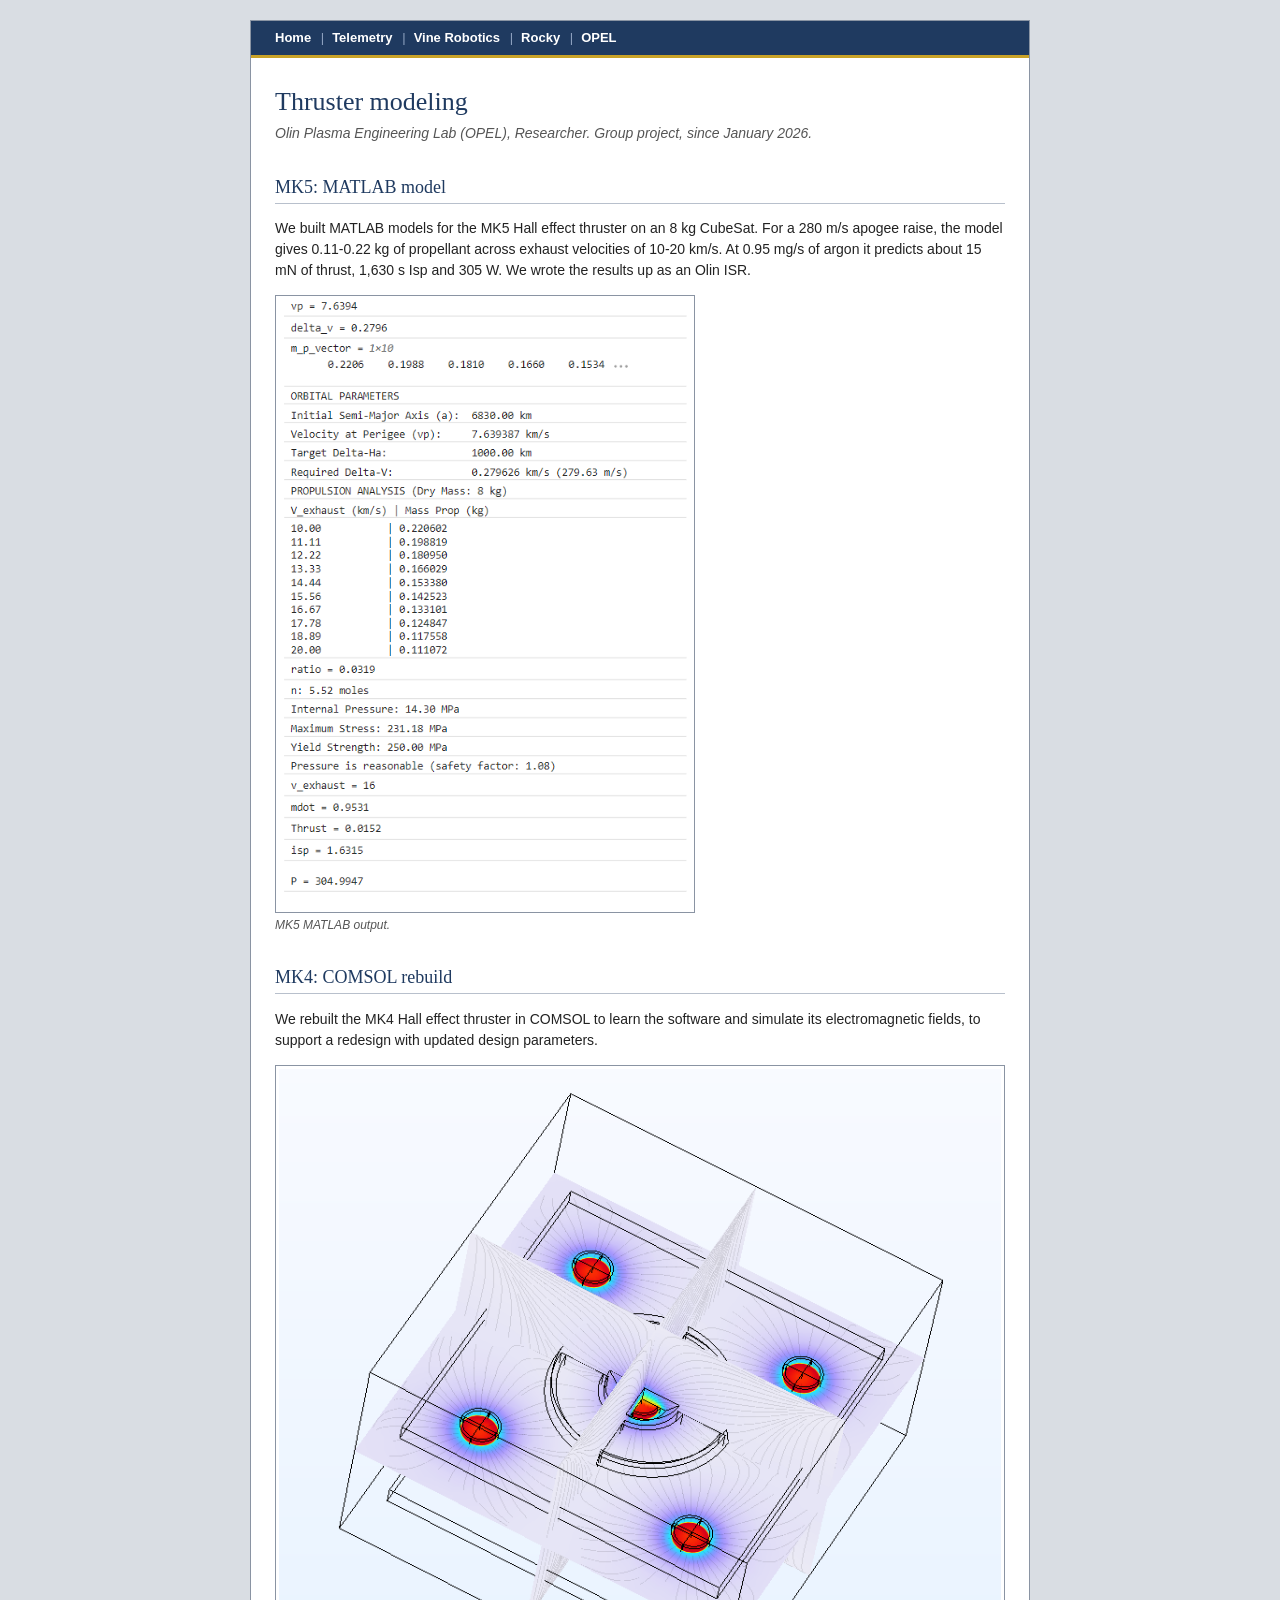
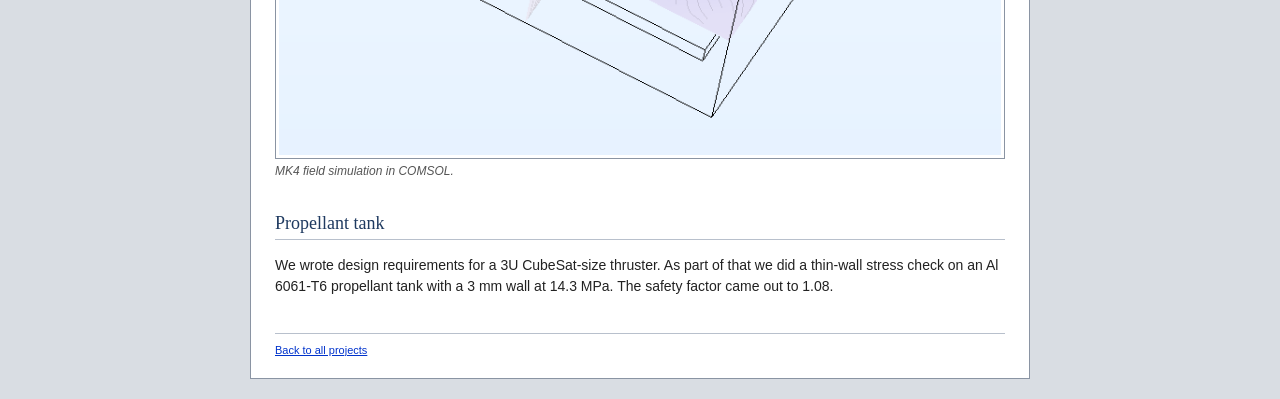
==== opel.html @ c577baa6 "first version of portfolio" ====
<!DOCTYPE html>
<html lang="en">
<head>
  <meta charset="utf-8">
  <meta name="viewport" content="width=device-width, initial-scale=1">
  <meta name="robots" content="noindex, nofollow">
  <title>Thruster modeling - Havalyn Hale</title>
  <link rel="stylesheet" href="style.css">
</head>
<body>
  <nav>
    <a href="index.html">Home</a>
    <a href="telemetry.html">Telemetry</a>
    <a href="vine-robotics.html">Vine Robotics</a>
    <a href="rocky.html">Rocky</a>
    <a href="opel.html">OPEL</a>
  </nav>

  <h1>Thruster modeling</h1>
  <p class="meta">Olin Plasma Engineering Lab (OPEL), Researcher. Group project, since January 2026.</p>

  <h2>MK5: MATLAB model</h2>
  <p>
    We built MATLAB models for the MK5 Hall effect thruster on an 8 kg CubeSat. For a 280 m/s
    apogee raise, the model gives 0.11-0.22 kg of propellant across exhaust velocities of
    10-20 km/s. At 0.95 mg/s of argon it predicts about 15 mN of thrust, 1,630 s Isp and
    305 W. We wrote the results up as an Olin ISR.
  </p>
  <img class="small" src="images/opel-matlab.png" alt="MATLAB output for the MK5 thruster model">
  <p class="caption">MK5 MATLAB output.</p>

  <h2>MK4: COMSOL rebuild</h2>
  <p>
    We rebuilt the MK4 Hall effect thruster in COMSOL to learn the software and simulate its
    electromagnetic fields, to support a redesign with updated design parameters.
  </p>
  <img src="images/opel-mk4-comsol.png" alt="COMSOL field simulation of the MK4 thruster">
  <p class="caption">MK4 field simulation in COMSOL.</p>

  <h2>Propellant tank</h2>
  <p>
    We wrote design requirements for a 3U CubeSat-size thruster. As part of that we did a
    thin-wall stress check on an Al 6061-T6 propellant tank with a 3 mm wall at 14.3 MPa.
    The safety factor came out to 1.08.
  </p>

  <footer><a href="index.html">Back to all projects</a></footer>
</body>
</html>
---- style.css ----
/* Early-2000s personal homepage style */

html {
  background: #d9dde3;
}

body {
  max-width: 780px;
  margin: 20px auto;
  padding: 0 24px 20px;
  box-sizing: border-box;
  background: #ffffff;
  border: 1px solid #8a94a3;
  font-family: Verdana, Tahoma, Arial, sans-serif;
  font-size: 14px;
  line-height: 1.5;
  color: #222222;
}

a { color: #0033cc; }
a:visited { color: #663399; }
a:hover { color: #cc3300; }

nav {
  background: #1f3a60;
  border-bottom: 3px solid #c9a227;
  padding: 7px 24px;
  margin: 0 -24px 24px; /* stretch the bar across the body's side padding */
  font-size: 13px;
  font-weight: bold;
}
nav a,
nav a:visited {
  color: #ffffff;
  text-decoration: none;
  margin-right: 6px;
}
nav a:hover { text-decoration: underline; color: #ffe08a; }
nav a + a::before {
  content: "|";
  color: #8fa3c0;
  margin-right: 8px;
  font-weight: normal;
}

h1 {
  font-family: Georgia, "Times New Roman", serif;
  font-size: 26px;
  font-weight: normal;
  color: #1f3a60;
  margin: 0 0 2px;
}

h2 {
  font-family: Georgia, "Times New Roman", serif;
  font-size: 18px;
  font-weight: normal;
  color: #1f3a60;
  border-bottom: 1px solid #b8c0cc;
  padding-bottom: 2px;
  margin-top: 30px;
}

.meta {
  margin-top: 0;
  color: #555555;
  font-style: italic;
}

ul { padding-left: 22px; }
li { margin-bottom: 3px; }

/* photos with a simple frame */
img, video {
  display: block;
  max-width: 100%;
  height: auto;
  margin-top: 14px;
  border: 1px solid #8a94a3;
  padding: 3px;
  background: #ffffff;
  box-sizing: border-box;
}
img.small, video.small { max-width: 420px; }
img.medium { max-width: 560px; }

.caption {
  font-size: 12px;
  color: #555555;
  font-style: italic;
  margin-top: 3px;
}

/* home page project grid */
.grid {
  display: grid;
  grid-template-columns: 1fr 1fr;
  gap: 24px;
  margin-top: 24px;
}
.grid h2 {
  font-size: 16px;
  margin: 8px 0 3px;
  border-bottom: none;
  padding-bottom: 0;
}
.grid p { margin: 0; font-size: 13px; }
.grid img {
  width: 100%;
  aspect-ratio: 1 / 1;
  object-fit: cover;
  margin-top: 0;
}

footer {
  margin-top: 36px;
  padding-top: 8px;
  border-top: 1px solid #b8c0cc;
  font-size: 11px;
  color: #666666;
}

@media (max-width: 600px) {
  body { margin: 0; border: none; padding: 0 14px 20px; }
  nav { padding: 7px 14px; margin: 0 -14px 20px; }
  .grid { grid-template-columns: 1fr; }
  img.small, video.small, img.medium { max-width: 100%; }
}
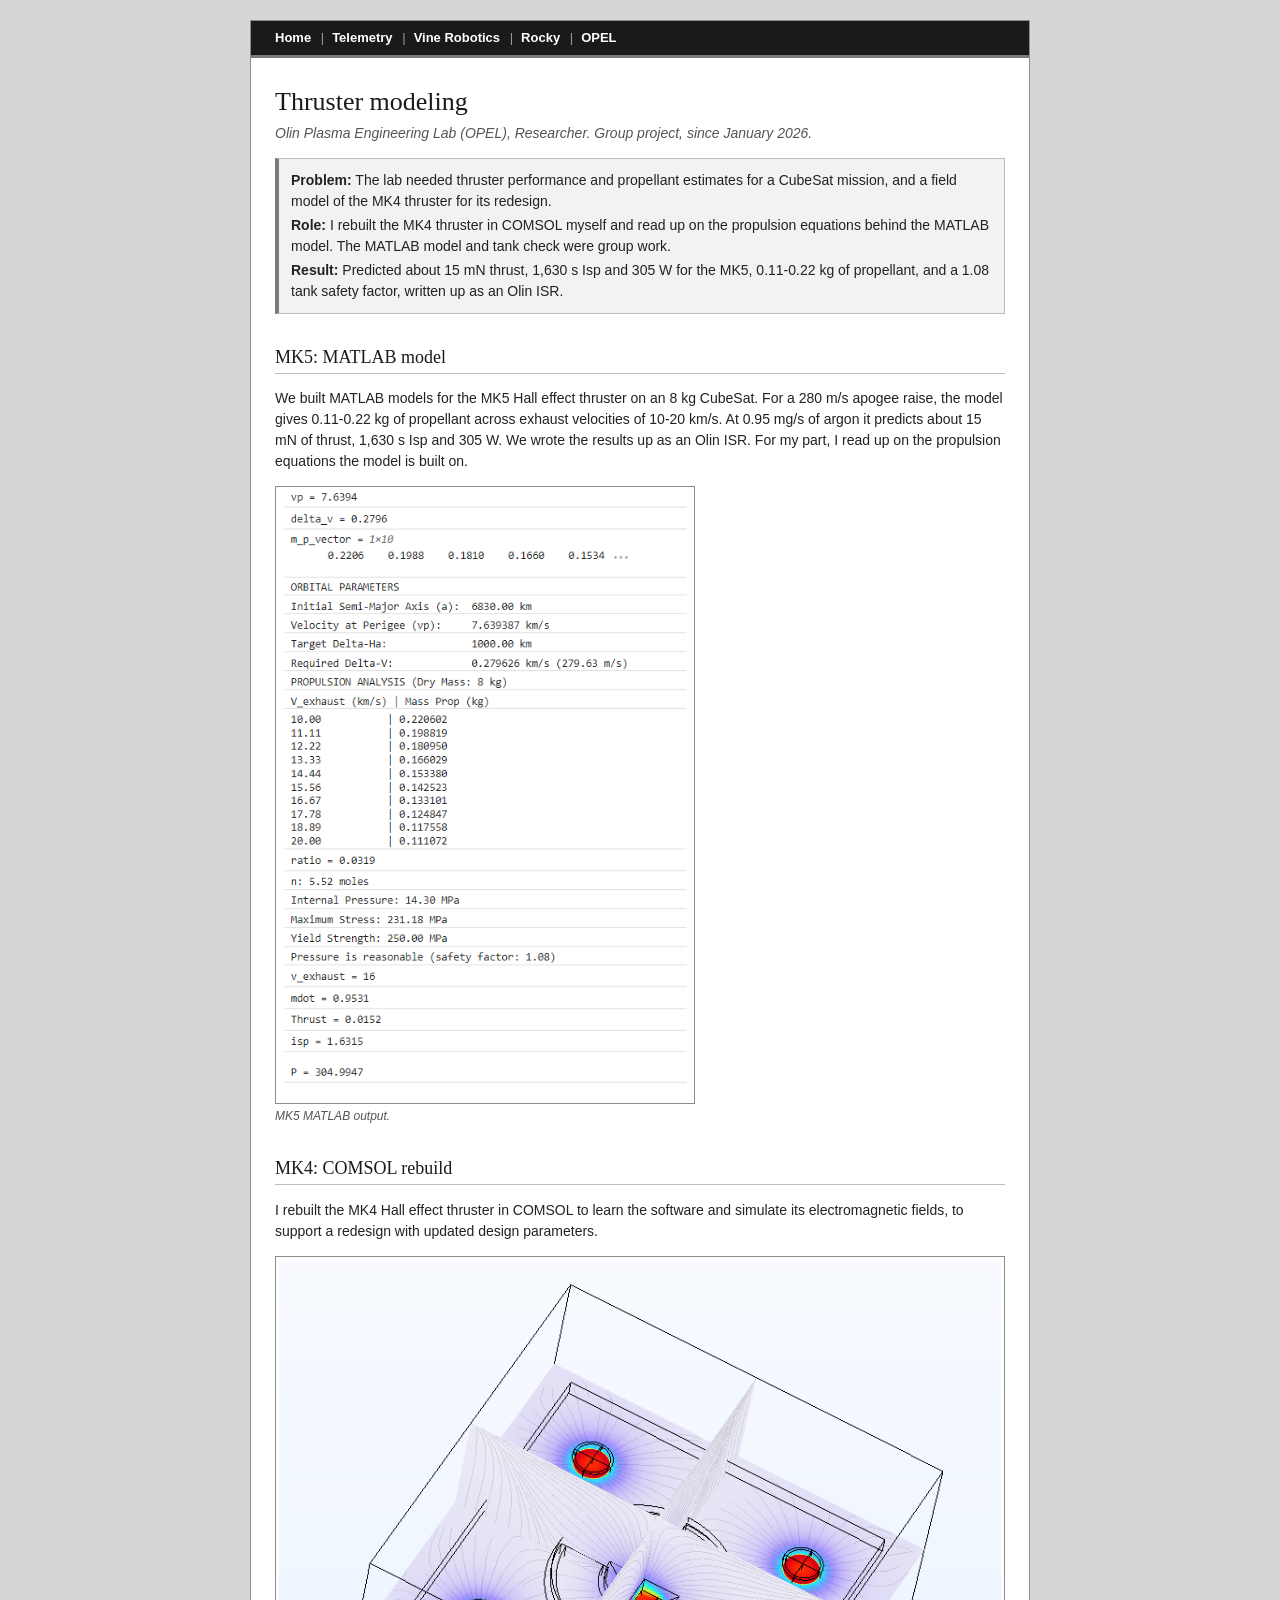
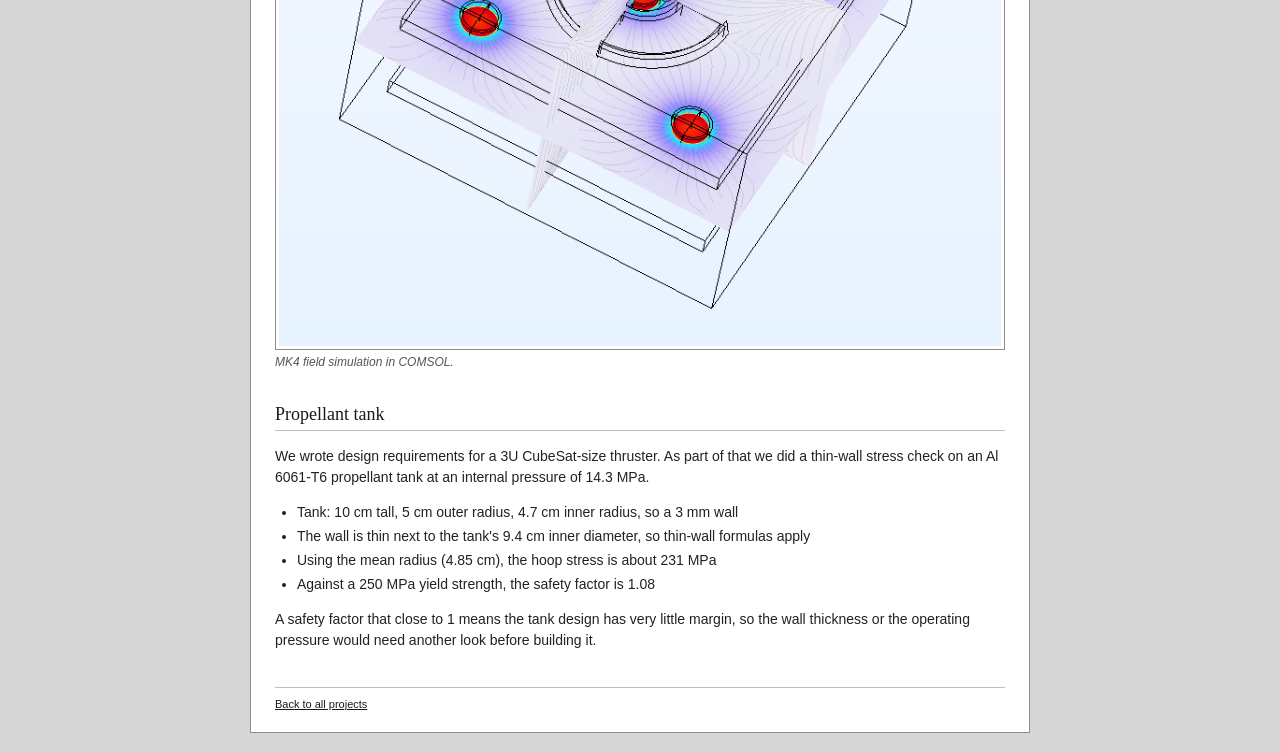
==== commit eaa4fa14: "updated visuals + descriptions" ====
--- a/opel.html
+++ b/opel.html
@@ -19,19 +19,26 @@
   <h1>Thruster modeling</h1>
   <p class="meta">Olin Plasma Engineering Lab (OPEL), Researcher. Group project, since January 2026.</p>
 
+  <div class="summary">
+    <p><b>Problem:</b> The lab needed thruster performance and propellant estimates for a CubeSat mission, and a field model of the MK4 thruster for its redesign.</p>
+    <p><b>Role:</b> I rebuilt the MK4 thruster in COMSOL myself and read up on the propulsion equations behind the MATLAB model. The MATLAB model and tank check were group work.</p>
+    <p><b>Result:</b> Predicted about 15 mN thrust, 1,630 s Isp and 305 W for the MK5, 0.11-0.22 kg of propellant, and a 1.08 tank safety factor, written up as an Olin ISR.</p>
+  </div>
+
   <h2>MK5: MATLAB model</h2>
   <p>
     We built MATLAB models for the MK5 Hall effect thruster on an 8 kg CubeSat. For a 280 m/s
     apogee raise, the model gives 0.11-0.22 kg of propellant across exhaust velocities of
     10-20 km/s. At 0.95 mg/s of argon it predicts about 15 mN of thrust, 1,630 s Isp and
-    305 W. We wrote the results up as an Olin ISR.
+    305 W. We wrote the results up as an Olin ISR. For my part, I read up on the propulsion
+    equations the model is built on.
   </p>
   <img class="small" src="images/opel-matlab.png" alt="MATLAB output for the MK5 thruster model">
   <p class="caption">MK5 MATLAB output.</p>
 
   <h2>MK4: COMSOL rebuild</h2>
   <p>
-    We rebuilt the MK4 Hall effect thruster in COMSOL to learn the software and simulate its
+    I rebuilt the MK4 Hall effect thruster in COMSOL to learn the software and simulate its
     electromagnetic fields, to support a redesign with updated design parameters.
   </p>
   <img src="images/opel-mk4-comsol.png" alt="COMSOL field simulation of the MK4 thruster">
@@ -40,8 +47,17 @@
   <h2>Propellant tank</h2>
   <p>
     We wrote design requirements for a 3U CubeSat-size thruster. As part of that we did a
-    thin-wall stress check on an Al 6061-T6 propellant tank with a 3 mm wall at 14.3 MPa.
-    The safety factor came out to 1.08.
+    thin-wall stress check on an Al 6061-T6 propellant tank at an internal pressure of 14.3 MPa.
+  </p>
+  <ul>
+    <li>Tank: 10 cm tall, 5 cm outer radius, 4.7 cm inner radius, so a 3 mm wall</li>
+    <li>The wall is thin next to the tank's 9.4 cm inner diameter, so thin-wall formulas apply</li>
+    <li>Using the mean radius (4.85 cm), the hoop stress is about 231 MPa</li>
+    <li>Against a 250 MPa yield strength, the safety factor is 1.08</li>
+  </ul>
+  <p>
+    A safety factor that close to 1 means the tank design has very little margin, so the wall
+    thickness or the operating pressure would need another look before building it.
   </p>
 
   <footer><a href="index.html">Back to all projects</a></footer>
--- a/style.css
+++ b/style.css
@@ -1,7 +1,7 @@
 /* Early-2000s personal homepage style */
 
 html {
-  background: #d9dde3;
+  background: #d6d6d6;
 }
 
 body {
@@ -10,20 +10,20 @@
   padding: 0 24px 20px;
   box-sizing: border-box;
   background: #ffffff;
-  border: 1px solid #8a94a3;
+  border: 1px solid #8c8c8c;
   font-family: Verdana, Tahoma, Arial, sans-serif;
   font-size: 14px;
   line-height: 1.5;
   color: #222222;
 }
 
-a { color: #0033cc; }
-a:visited { color: #663399; }
-a:hover { color: #cc3300; }
+a { color: #1a1a1a; }
+a:visited { color: #555555; }
+a:hover { color: #000000; }
 
 nav {
-  background: #1f3a60;
-  border-bottom: 3px solid #c9a227;
+  background: #1a1a1a;
+  border-bottom: 3px solid #7a7a7a;
   padding: 7px 24px;
   margin: 0 -24px 24px; /* stretch the bar across the body's side padding */
   font-size: 13px;
@@ -35,10 +35,10 @@
   text-decoration: none;
   margin-right: 6px;
 }
-nav a:hover { text-decoration: underline; color: #ffe08a; }
+nav a:hover { text-decoration: underline; color: #d0d0d0; }
 nav a + a::before {
   content: "|";
-  color: #8fa3c0;
+  color: #9a9a9a;
   margin-right: 8px;
   font-weight: normal;
 }
@@ -47,7 +47,7 @@
   font-family: Georgia, "Times New Roman", serif;
   font-size: 26px;
   font-weight: normal;
-  color: #1f3a60;
+  color: #1a1a1a;
   margin: 0 0 2px;
 }
 
@@ -55,8 +55,8 @@
   font-family: Georgia, "Times New Roman", serif;
   font-size: 18px;
   font-weight: normal;
-  color: #1f3a60;
-  border-bottom: 1px solid #b8c0cc;
+  color: #1a1a1a;
+  border-bottom: 1px solid #bdbdbd;
   padding-bottom: 2px;
   margin-top: 30px;
 }
@@ -67,6 +67,16 @@
   font-style: italic;
 }
 
+/* 3-line project summary under each page title */
+.summary {
+  background: #f2f2f2;
+  border: 1px solid #bdbdbd;
+  border-left: 4px solid #7a7a7a;
+  padding: 8px 12px;
+  margin: 14px 0 6px;
+}
+.summary p { margin: 3px 0; }
+
 ul { padding-left: 22px; }
 li { margin-bottom: 3px; }
 
@@ -76,7 +86,7 @@
   max-width: 100%;
   height: auto;
   margin-top: 14px;
-  border: 1px solid #8a94a3;
+  border: 1px solid #8c8c8c;
   padding: 3px;
   background: #ffffff;
   box-sizing: border-box;
@@ -115,7 +125,7 @@
 footer {
   margin-top: 36px;
   padding-top: 8px;
-  border-top: 1px solid #b8c0cc;
+  border-top: 1px solid #bdbdbd;
   font-size: 11px;
   color: #666666;
 }
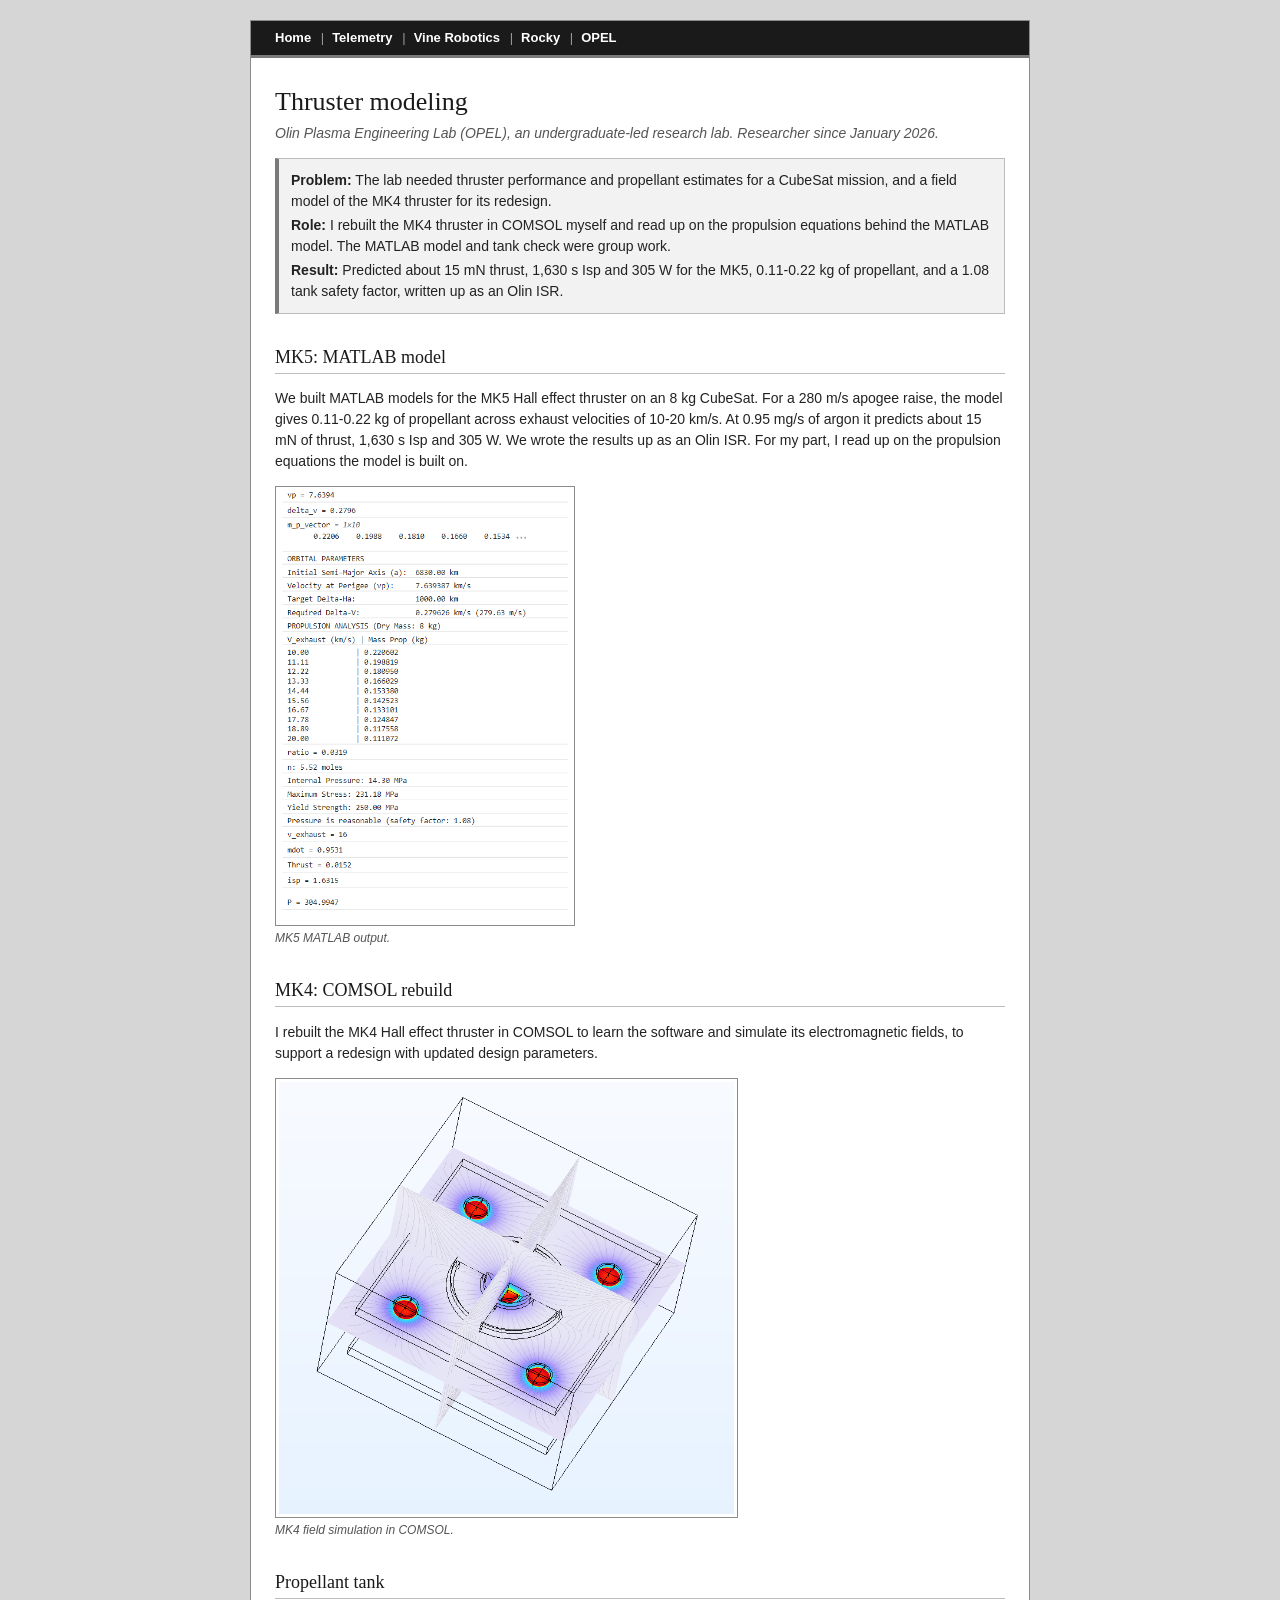
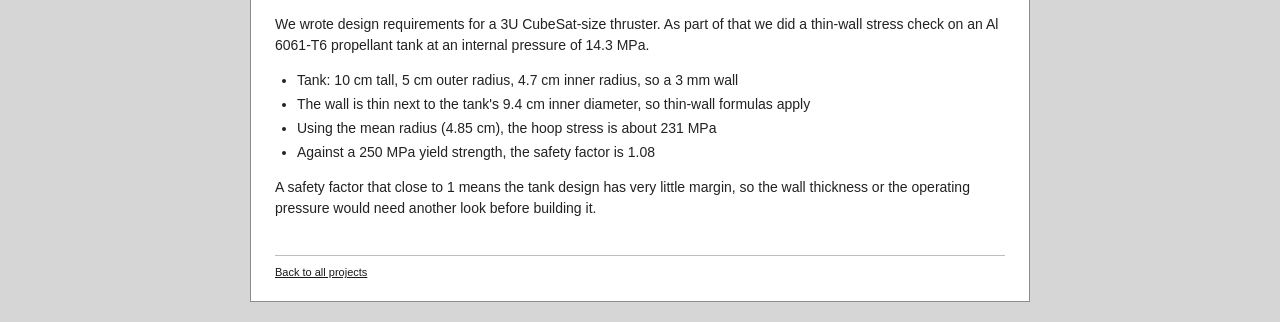
==== commit 1902bc67: "updated opel page" ====
--- a/opel.html
+++ b/opel.html
@@ -17,7 +17,7 @@
   </nav>
 
   <h1>Thruster modeling</h1>
-  <p class="meta">Olin Plasma Engineering Lab (OPEL), Researcher. Group project, since January 2026.</p>
+  <p class="meta">Olin Plasma Engineering Lab (OPEL), an undergraduate-led research lab. Researcher since January 2026.</p>
 
   <div class="summary">
     <p><b>Problem:</b> The lab needed thruster performance and propellant estimates for a CubeSat mission, and a field model of the MK4 thruster for its redesign.</p>
--- a/style.css
+++ b/style.css
@@ -91,6 +91,8 @@
   background: #ffffff;
   box-sizing: border-box;
 }
+/* keep tall photos from filling the whole screen */
+img, video { max-height: 440px; width: auto; }
 img.small, video.small { max-width: 420px; }
 img.medium { max-width: 560px; }
 
@@ -117,6 +119,7 @@
 .grid p { margin: 0; font-size: 13px; }
 .grid img {
   width: 100%;
+  max-height: none;
   aspect-ratio: 1 / 1;
   object-fit: cover;
   margin-top: 0;
@@ -132,7 +135,9 @@
 
 @media (max-width: 600px) {
   body { margin: 0; border: none; padding: 0 14px 20px; }
-  nav { padding: 7px 14px; margin: 0 -14px 20px; }
+  nav { padding: 7px 14px; margin: 0 -14px 20px; display: flex; flex-wrap: wrap; gap: 2px 14px; }
+  nav a { margin-right: 0; }
+  nav a + a::before { display: none; }
   .grid { grid-template-columns: 1fr; }
   img.small, video.small, img.medium { max-width: 100%; }
 }
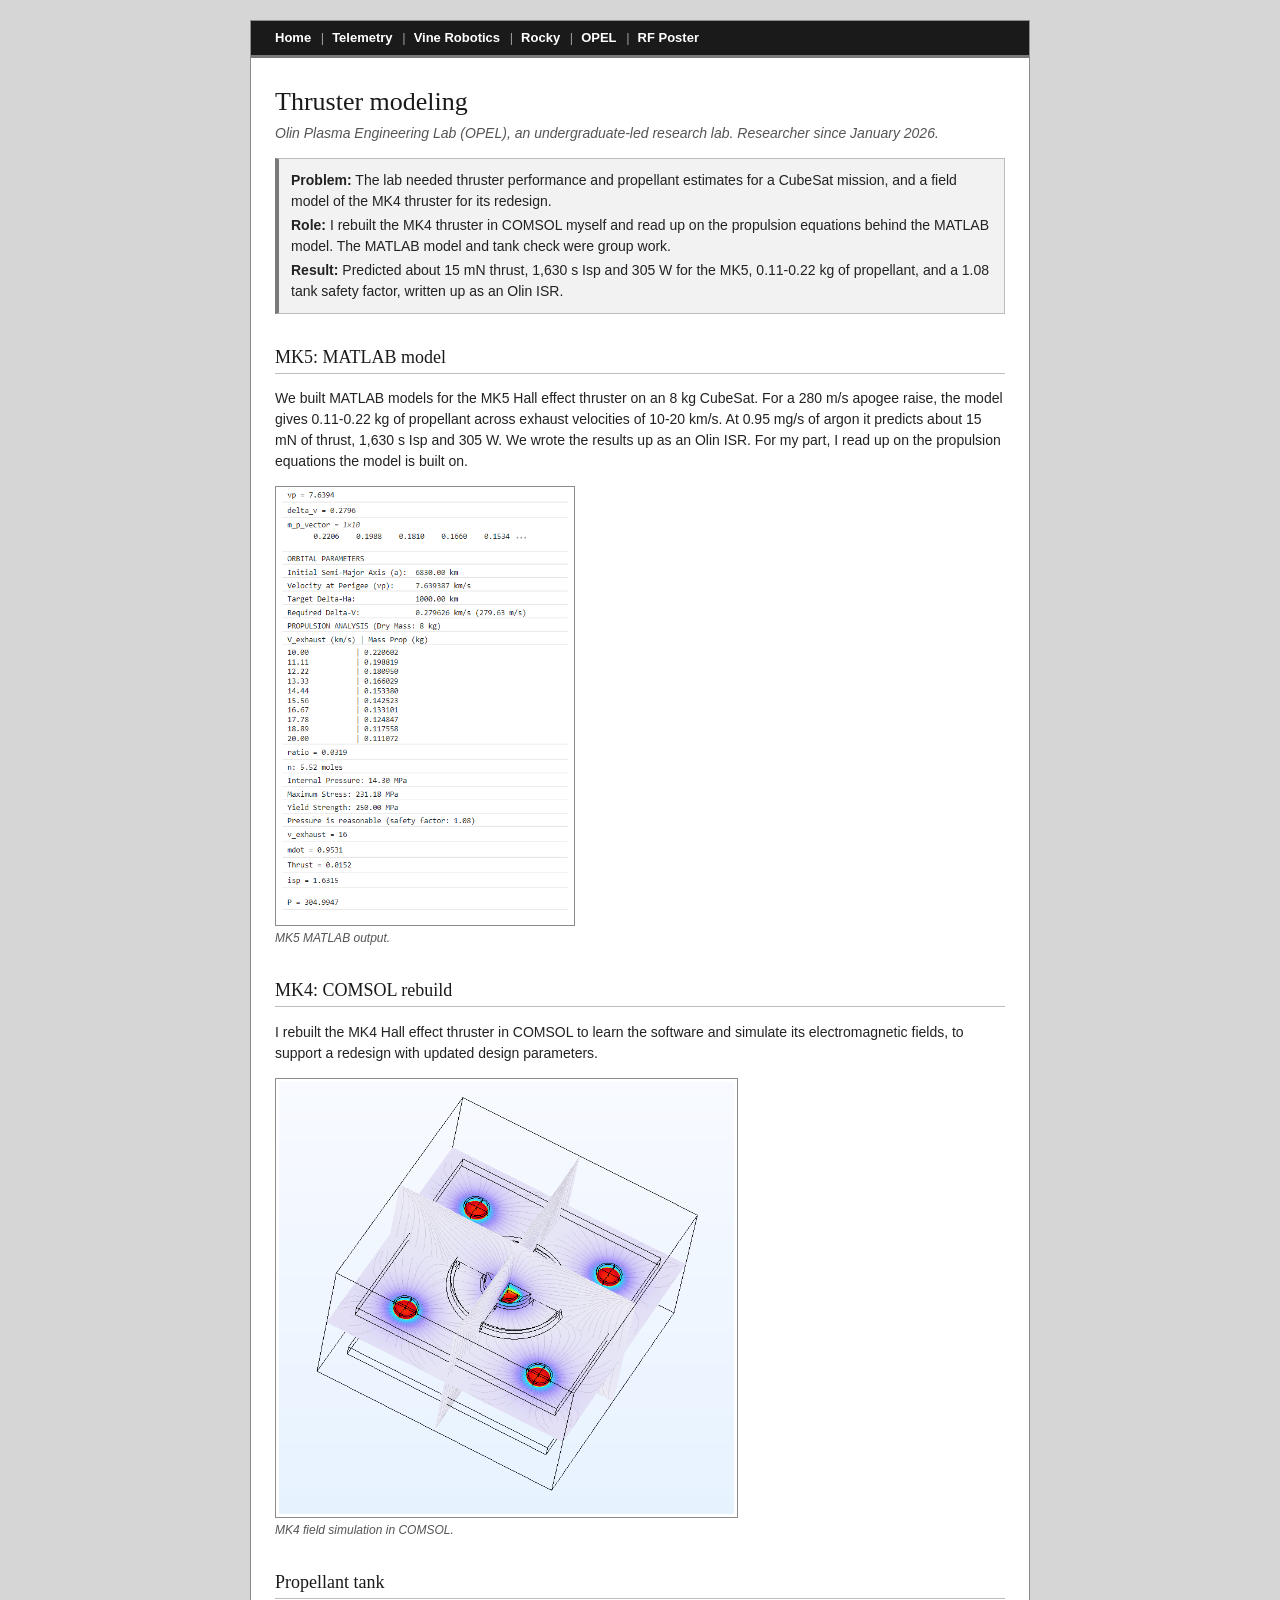
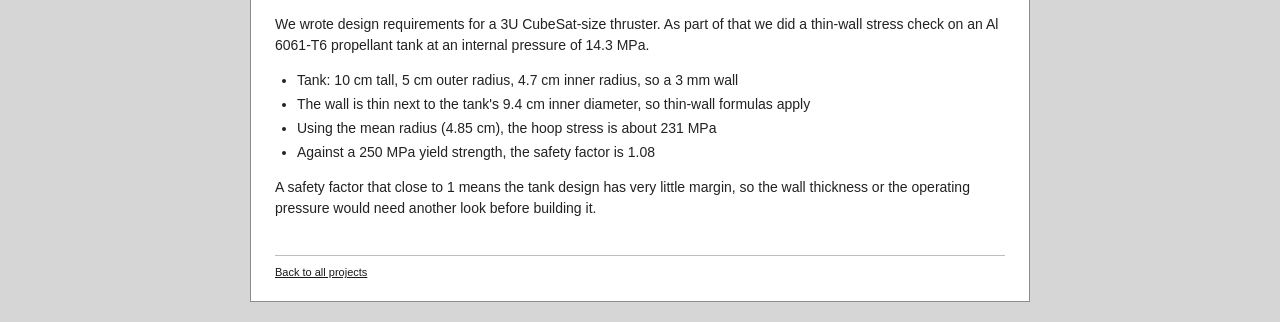
==== commit 6968039d: "Adding RF poster" ====
--- a/opel.html
+++ b/opel.html
@@ -14,6 +14,7 @@
     <a href="vine-robotics.html">Vine Robotics</a>
     <a href="rocky.html">Rocky</a>
     <a href="opel.html">OPEL</a>
+    <a href="rf-poster.html">RF Poster</a>
   </nav>
 
   <h1>Thruster modeling</h1>
--- a/style.css
+++ b/style.css
@@ -95,6 +95,7 @@
 img, video { max-height: 440px; width: auto; }
 img.small, video.small { max-width: 420px; }
 img.medium { max-width: 560px; }
+img.wide { max-height: none; width: 100%; }
 
 .caption {
   font-size: 12px;
@@ -124,6 +125,12 @@
   object-fit: cover;
   margin-top: 0;
 }
+/* center a lone card on the last row */
+.grid > div:last-child:nth-child(odd) {
+  grid-column: 1 / -1;
+  justify-self: center;
+  width: calc(50% - 12px);
+}
 
 footer {
   margin-top: 36px;
@@ -139,5 +146,6 @@
   nav a { margin-right: 0; }
   nav a + a::before { display: none; }
   .grid { grid-template-columns: 1fr; }
+  .grid > div:last-child:nth-child(odd) { width: auto; justify-self: stretch; }
   img.small, video.small, img.medium { max-width: 100%; }
 }
